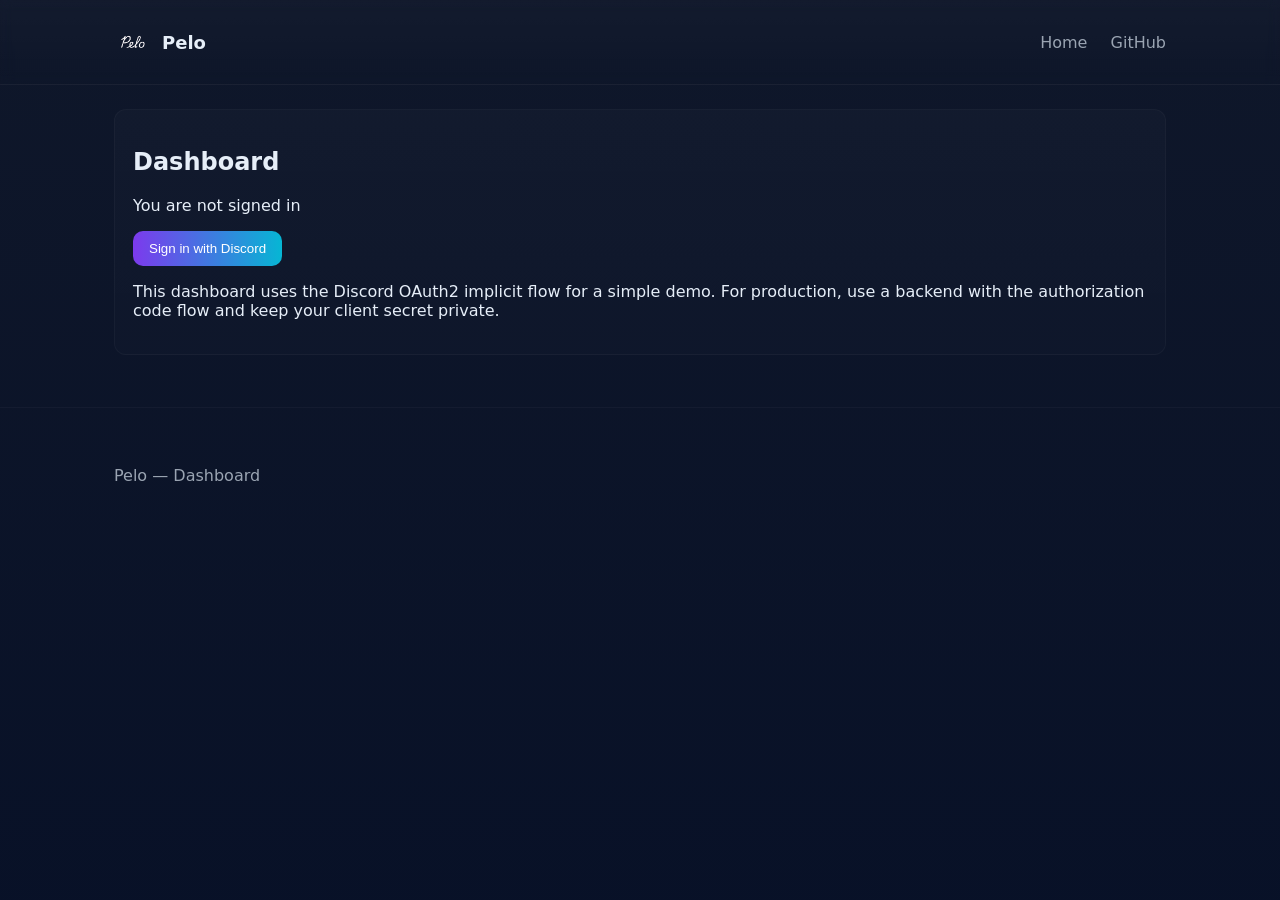
==== dashboard.html @ 96c427fb "Add Discord login + dashboard (dashboard.html, js/dashboard.js) and update index nav" ====
<!doctype html>
<html lang="en">
<head>
  <meta charset="utf-8" />
  <meta name="viewport" content="width=device-width,initial-scale=1" />
  <title>Pelo Dashboard</title>
  <link rel="stylesheet" href="css/styles.css" />
</head>
<body>
  <header class="site-header">
    <div class="container header-inner">
      <a class="brand" href="/">
        <img src="images/pelo1.png" alt="Pelo Logo" class="header-logo" />
        <span class="brand-title">Pelo</span>
      </a>
      <nav class="nav">
        <a href="/">Home</a>
        <a href="https://github.com/muradmuhammadeg-droid/pelo" target="_blank" rel="noopener">GitHub</a>
      </nav>
    </div>
  </header>

  <main class="container">
    <section class="card dashboard-card">
      <h2>Dashboard</h2>
      <div id="auth-area">
        <p id="auth-msg">Checking sign-in status…</p>
        <div id="signin-actions" style="display:none;">
          <button id="signin-btn" class="btn primary">Sign in with Discord</button>
        </div>
      </div>

      <div id="user-area" style="display:none;">
        <div class="user-info">
          <img id="user-avatar" src="" alt="avatar" style="width:80px;height:80px;border-radius:50%" />
          <div>
            <h3 id="user-name"></h3>
            <p id="user-id" class="muted small"></p>
          </div>
        </div>

        <div class="section">
          <h4>Your servers</h4>
          <ul id="guilds-list"></ul>
        </div>

        <div class="section">
          <button id="logout-btn" class="btn outline">Sign out</button>
        </div>
      </div>

      <p class="muted small">This dashboard uses the Discord OAuth2 implicit flow for a simple demo. For production, use a backend with the authorization code flow and keep your client secret private.</p>
    </section>
  </main>

  <footer class="site-footer">
    <div class="container">
      <p class="muted small">Pelo — Dashboard</p>
    </div>
  </footer>

  <script src="js/dashboard.js"></script>
</body>
</html>
---- css/styles.css ----
/* Pelo — styles.css */
:root{
  --bg:#0f172a;
  --card:#0b1220;
  --muted:#9aa4b2;
  --accent-1:#7C3AED;
  --accent-2:#06B6D4;
  --glass: rgba(255,255,255,0.04);
}
*{box-sizing:border-box}
html,body{height:100%}
body{
  margin:0;
  font-family:Inter,ui-sans-serif,system-ui,-apple-system,"Segoe UI",Roboto,"Helvetica Neue",Arial;
  background: linear-gradient(180deg,var(--bg),#071027 120%);
  color:#e6eef8;
  -webkit-font-smoothing:antialiased;
  -moz-osx-font-smoothing:grayscale;
}
.container{max-width:1100px;margin:0 auto;padding:24px}
.site-header{backdrop-filter: blur(6px);position:sticky;top:0;background:linear-gradient(180deg, rgba(255,255,255,0.02), transparent);border-bottom:1px solid rgba(255,255,255,0.03);z-index:30}
.header-inner{display:flex;align-items:center;justify-content:space-between}
.brand{display:flex;align-items:center;gap:12px;text-decoration:none;color:inherit}
.brand-title{font-weight:700;font-size:18px}
.nav a{color:var(--muted);text-decoration:none;margin-left:18px}
.hero{display:flex;gap:28px;padding:56px 24px;align-items:center}
.hero-left{flex:1}
.hero-right{width:360px}
.lead{color:var(--muted);margin-top:8px}
.btn{display:inline-flex;align-items:center;gap:10px;padding:10px 16px;border-radius:10px;border:1px solid transparent;background:transparent;color:inherit;cursor:pointer;text-decoration:none}
.btn.primary{background:linear-gradient(90deg,var(--accent-1),var(--accent-2));border:none;color:white}
.btn.outline{border:1px solid rgba(255,255,255,0.06);background:transparent}
.btn.large{padding:14px 20px;font-size:16px}
.cta-row{margin-top:18px;display:flex;gap:12px}
.highlights{display:flex;gap:12px;margin-top:18px;padding:0;list-style:none;color:var(--muted)}
.card{background:linear-gradient(180deg, rgba(255,255,255,0.02), rgba(255,255,255,0.01));padding:18px;border-radius:12px;border:1px solid rgba(255,255,255,0.03)}
.field input{width:100%;padding:10px;border-radius:8px;border:1px solid rgba(255,255,255,0.04);background:transparent;color:inherit}
.card-actions{display:flex;gap:8px;margin-top:12px}
.features{padding:40px 24px}
.features h2{margin-top:0}
.grid{display:grid;grid-template-columns:repeat(auto-fit,minmax(220px,1fr));gap:16px;margin-top:16px}
.feature{background:var(--card);padding:18px;border-radius:10px;border:1px solid rgba(255,255,255,0.03)}
.invite-section{padding:60px 24px}
.invite-actions{display:flex;gap:12px;align-items:center}
.toast{position:fixed;right:24px;bottom:24px;background:var(--card);padding:12px 16px;border-radius:10px;border:1px solid rgba(255,255,255,0.03);opacity:0;transform:translateY(8px);transition:all 220ms ease}
.toast.show{opacity:1;transform:translateY(0)}
.site-footer{border-top:1px solid rgba(255,255,255,0.03);padding:18px 24px;margin-top:28px;color:var(--muted)}
.header-logo{width:36px;height:auto}
.main-logo{width:420px;max-width:80%;display:block;margin:0 0 18px}
@media(max-width:880px){
  .hero{flex-direction:column}
  .hero-right{width:100%}
  .main-logo{width:240px}
}
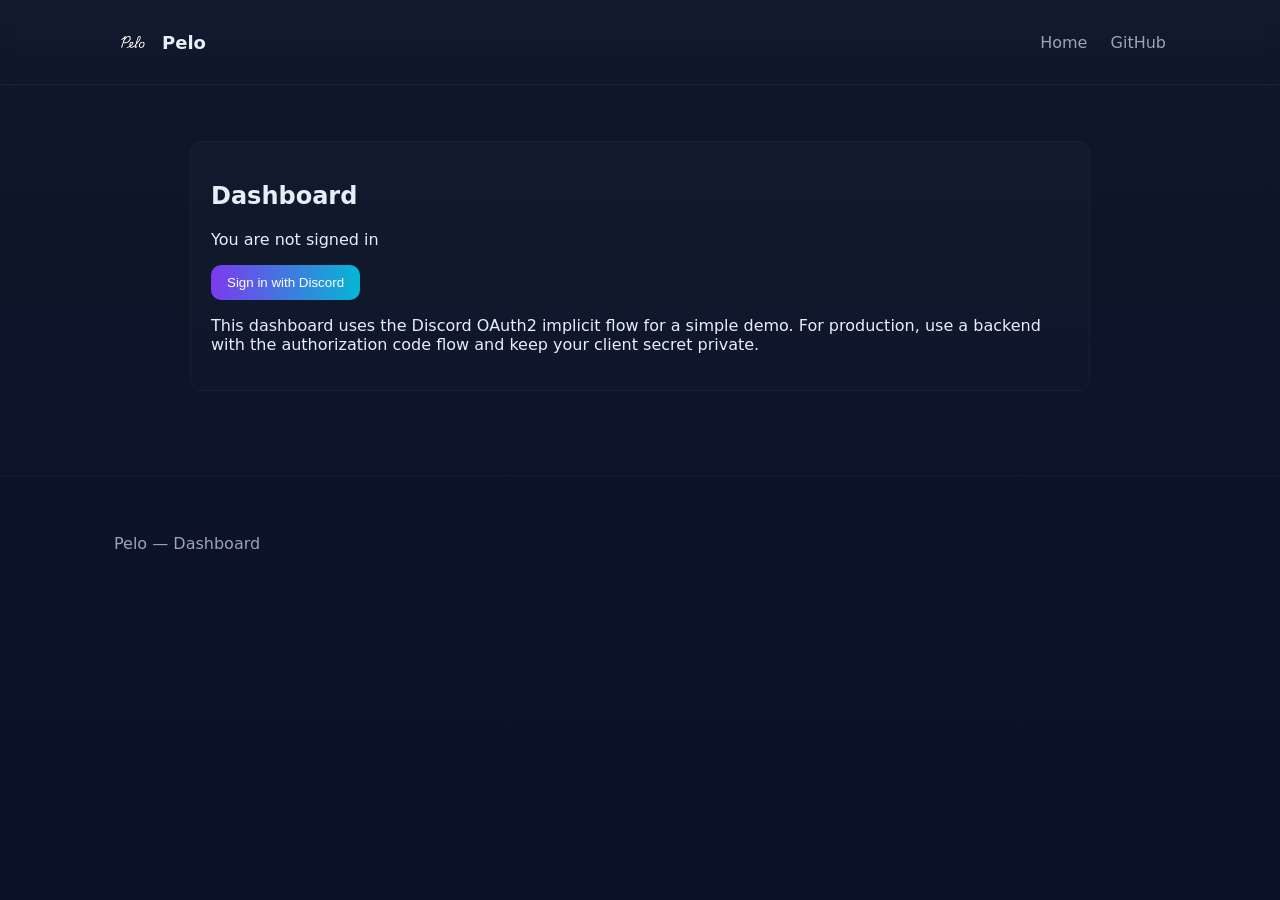
==== commit b2b502c2: "Make guilds open Pelo settings (dashboard.html?guild_id=...), render icons, owner/manage badge, and " ====
--- a/dashboard.html
+++ b/dashboard.html
@@ -5,6 +5,7 @@
   <meta name="viewport" content="width=device-width,initial-scale=1" />
   <title>Pelo Dashboard</title>
   <link rel="stylesheet" href="css/styles.css" />
+  <link rel="stylesheet" href="css/dashboard.css" />
 </head>
 <body>
   <header class="site-header">
@@ -44,6 +45,8 @@
           <ul id="guilds-list"></ul>
         </div>
 
+        <div id="guild-settings" style="display:none;" class="section"></div>
+
         <div class="section">
           <button id="logout-btn" class="btn outline">Sign out</button>
         </div>
--- a/css/dashboard.css
+++ b/css/dashboard.css
@@ -0,0 +1,19 @@
+/* Pelo — styles.css additions for dashboard */
+.dashboard-card{max-width:900px;margin:32px auto;padding:20px}
+.user-info{display:flex;gap:14px;align-items:center}
+.section{margin-top:18px}
+#guilds-list{list-style:none;padding-left:0;display:grid;grid-template-columns:repeat(auto-fit,minmax(220px,1fr));gap:12px;margin-top:12px}
+.guild-item{list-style:none}
+.guild-link{display:flex;gap:12px;align-items:center;text-decoration:none;color:inherit;padding:10px;border-radius:10px;background:rgba(255,255,255,0.02);transition:transform .12s ease,box-shadow .12s ease;border:1px solid rgba(255,255,255,0.02)}
+.guild-link:hover{transform:translateY(-4px);box-shadow:0 8px 24px rgba(0,0,0,0.3)}
+.guild-icon img{width:56px;height:56px;border-radius:12px;object-fit:cover;display:block}
+.guild-fallback{width:56px;height:56px;border-radius:12px;display:flex;align-items:center;justify-content:center;background:linear-gradient(90deg,var(--accent-1),var(--accent-2));color:#fff;font-weight:700;font-size:20px}
+.guild-info{display:flex;flex-direction:column;gap:6px}
+.guild-name{font-weight:600}
+.owner-badge{align-self:flex-start;background:rgba(255,255,255,0.04);padding:2px 8px;border-radius:999px;font-size:12px;color:var(--muted);margin-top:6px}
+
+/* Guild settings panel */
+.guild-settings-header{display:flex;gap:12px;align-items:center;margin-bottom:12px}
+.guild-settings-icon img{width:72px;height:72px;border-radius:12px}
+.guild-settings-form label{display:block;color:inherit}
+.guild-settings-form input[type="text"]{padding:8px;border-radius:8px;border:1px solid rgba(255,255,255,0.04);background:transparent;color:inherit;margin-top:6px}
